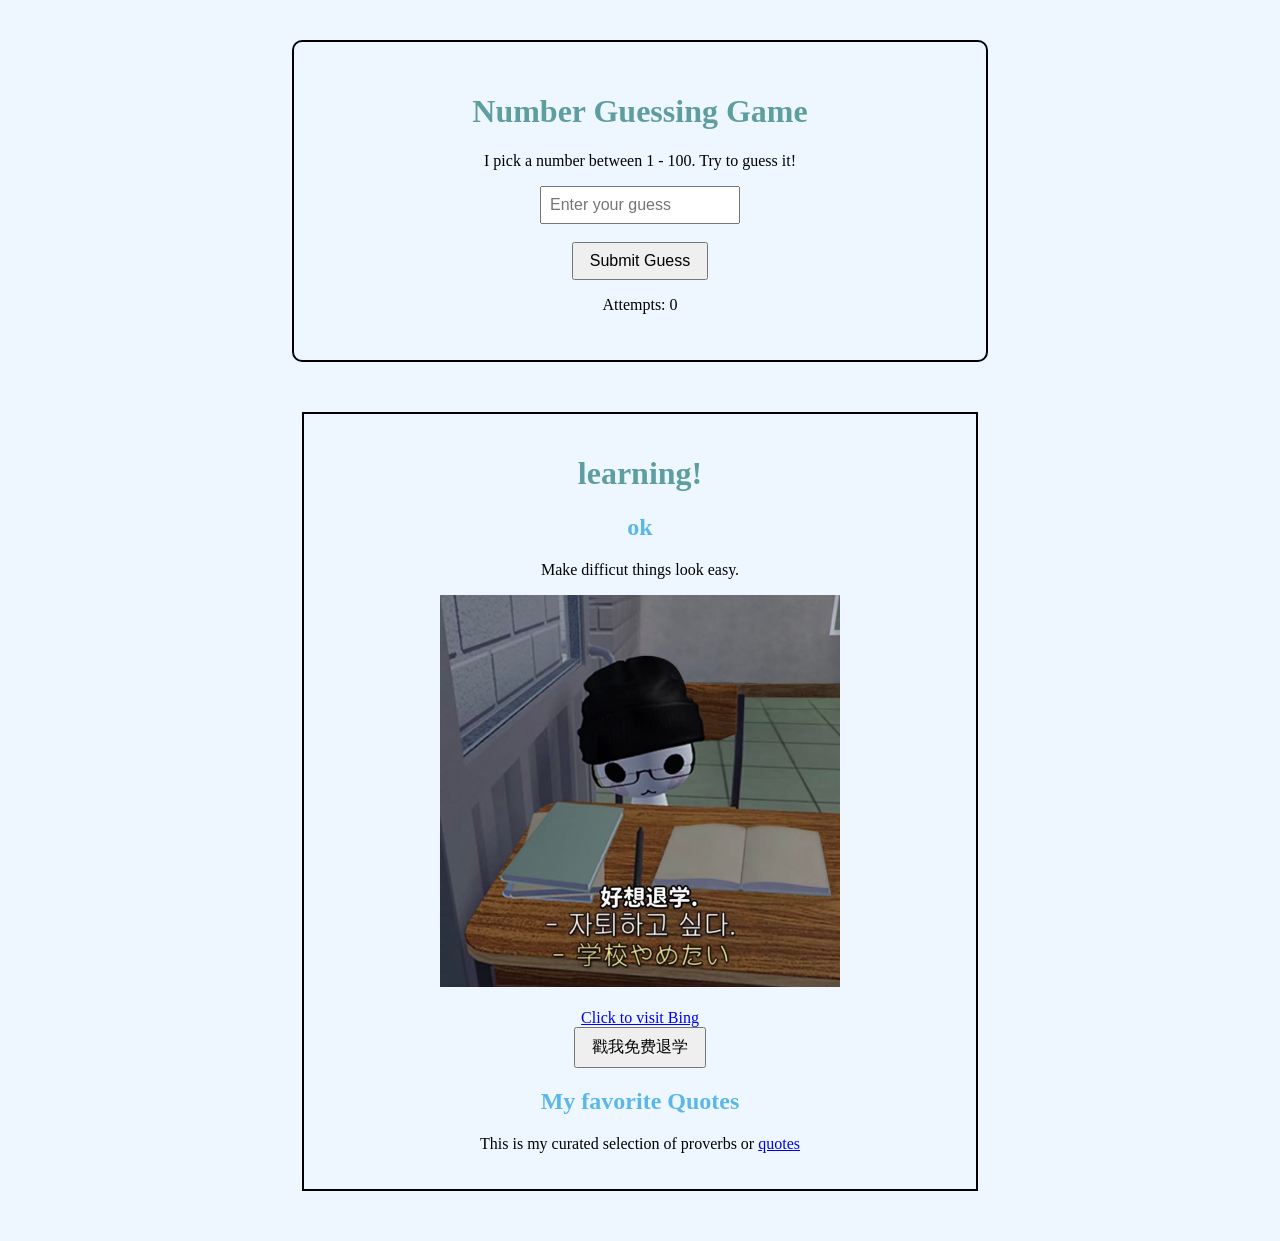
==== index.html @ 9f9478dc "Initial commit: all website html and images" ====
<!DOCTYPE HTML>
<html lang="en">
<head>
    <meta charset="UTF-8">
    <style>
        body{background-color: rgb(244, 248, 9);}
        h1{color:cadetblue}
        h2{color: rgb(91, 183, 232);}
        p{font-family: Verdana;}
        .main{text-align: center;width: 50%;border: 2px solid black;
            padding: 20px;margin: 50px auto;}
    </style>
    <title>my first page</title>
</head>
<body>
<header>
    <div id="nav-container"></div>
</header>
<script>
fetch("nav.html")
.then(res => res.text())
.then(html => document.getElementById("nav-container").innerHTML = html)
</script>

    <div class="main">
    <h1>learning!</h1>
    <h2>ok</h2>
    <p>Make difficut things look easy.</p>
    <img src="fun.jpg" width="400">
    <br>
    <br>
    <a href="https://chat.deepseek.com/a/chat/s/f1eb5323-52ab-49be-8c27-6426068eae3f"target="_blank">Click to visit Bing</a>
    <br>
    <button>戳我免费退学</button>
    <h2>My favorite Quotes</h2>
    <p>This is my curated selection of proverbs
        or <a href="quotes.html">quotes</a></p>
    <blockquote>
        
    </blockquote>
    </div>

</body>
</html>
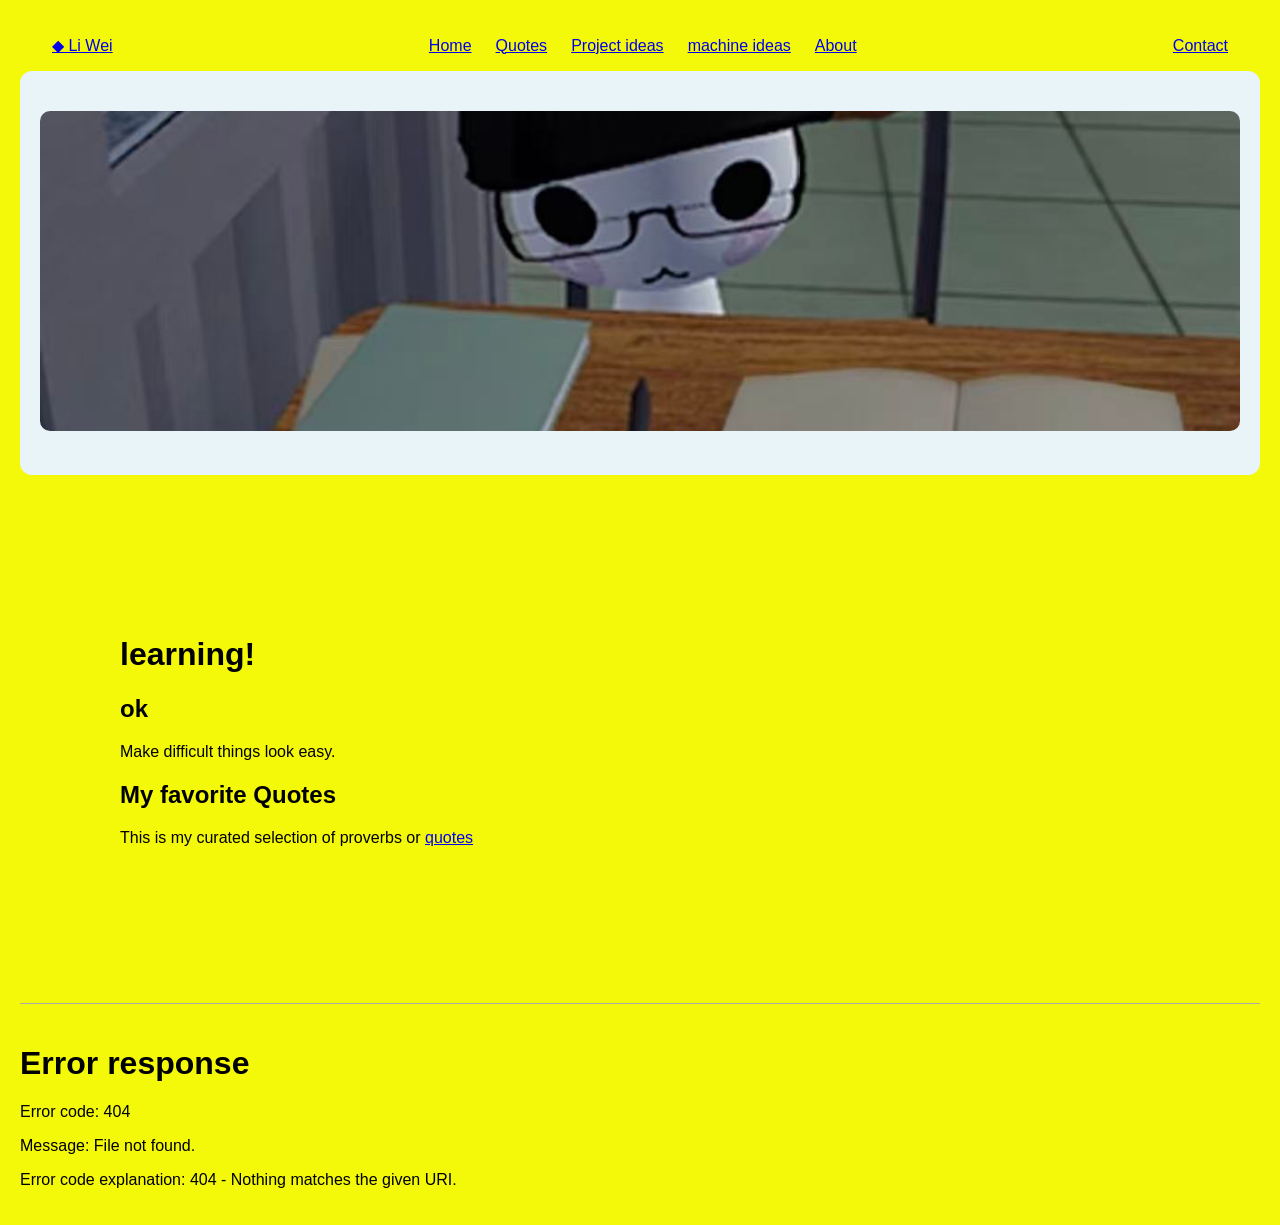
==== commit 464e837b: "machine and more" ====
--- a/index.html
+++ b/index.html
@@ -1,44 +1,33 @@
-<!DOCTYPE HTML>
+<!DOCTYPE html>
 <html lang="en">
 <head>
-    <meta charset="UTF-8">
-    <style>
-        body{background-color: rgb(244, 248, 9);}
-        h1{color:cadetblue}
-        h2{color: rgb(91, 183, 232);}
-        p{font-family: Verdana;}
-        .main{text-align: center;width: 50%;border: 2px solid black;
-            padding: 20px;margin: 50px auto;}
-    </style>
-    <title>my first page</title>
+  <meta charset="UTF-8">
+  <meta name="viewport" content="width=device-width, initial-scale=1.0">
+  <title>Page title</title>
+  <link rel="stylesheet" href="style.css">
 </head>
+
 <body>
-<header>
-    <div id="nav-container"></div>
-</header>
-<script>
-fetch("nav.html")
-.then(res => res.text())
-.then(html => document.getElementById("nav-container").innerHTML = html)
-</script>
+  <header id="site-header"></header>
+ <div class="hero">
+      <img src="fun.jpg" alt="fun picture"> </div>
+<main>
+   
+      <h1>learning!</h1>
+      <h2>ok</h2>
+      <p>Make difficult things look easy.</p>
+     
+    
+  
+      <h2>My favorite Quotes</h2>
+      <p>This is my curated selection of proverbs
+      or <a href="quotes.html">quotes</a></p>
+  
+</main>
 
-    <div class="main">
-    <h1>learning!</h1>
-    <h2>ok</h2>
-    <p>Make difficut things look easy.</p>
-    <img src="fun.jpg" width="400">
-    <br>
-    <br>
-    <a href="https://chat.deepseek.com/a/chat/s/f1eb5323-52ab-49be-8c27-6426068eae3f"target="_blank">Click to visit Bing</a>
-    <br>
-    <button>戳我免费退学</button>
-    <h2>My favorite Quotes</h2>
-    <p>This is my curated selection of proverbs
-        or <a href="quotes.html">quotes</a></p>
-    <blockquote>
-        
-    </blockquote>
-    </div>
 
+  <footer id="site-footer"></footer>
+
+  <script src="nav.js"></script>  
 </body>
-</html>
+</html>
--- a/style.css
+++ b/style.css
@@ -0,0 +1,66 @@
+
+
+
+
+
+body {
+            font-family: Arial, sans-serif;
+        
+            margin: 0 auto;
+            padding: 20px;
+            background-color: rgb(244, 248, 9);
+        }
+        /* Hero 顶部大图区域 */
+
+        main {
+            padding:100px;
+        }
+
+ .hero {
+            background-color: #e8f4f8;
+            padding: 40px 20px;
+            text-align: center;
+            border-radius: 12px;
+            margin-bottom:40px;
+        }
+
+
+
+        .hero img {
+  width: 100%;
+  height: 20rem;
+  object-fit: cover;
+  border-radius:10px;
+}
+
+
+        .hero-quote {
+            font-size: 26px;
+            font-style: italic;
+        }
+        .quote-item {
+            border-bottom:1px solid #ddd;
+            padding:16px 0;
+        }
+
+    
+        footer {
+            margin-top:40px;
+            padding-top:20px;
+            border-top: 1px solid #aaa;
+        }
+
+nav {
+  display: flex;
+  align-items: center;      /* vertically centred */
+  gap: 1rem;
+  padding: 1rem 2rem;
+}
+
+nav .links {
+  display: flex;
+  gap: 1.5rem;
+  margin: 0 auto;           /* pushes it to the centre */
+  list-style: none;         /* no bullets */
+  padding: 0;
+}
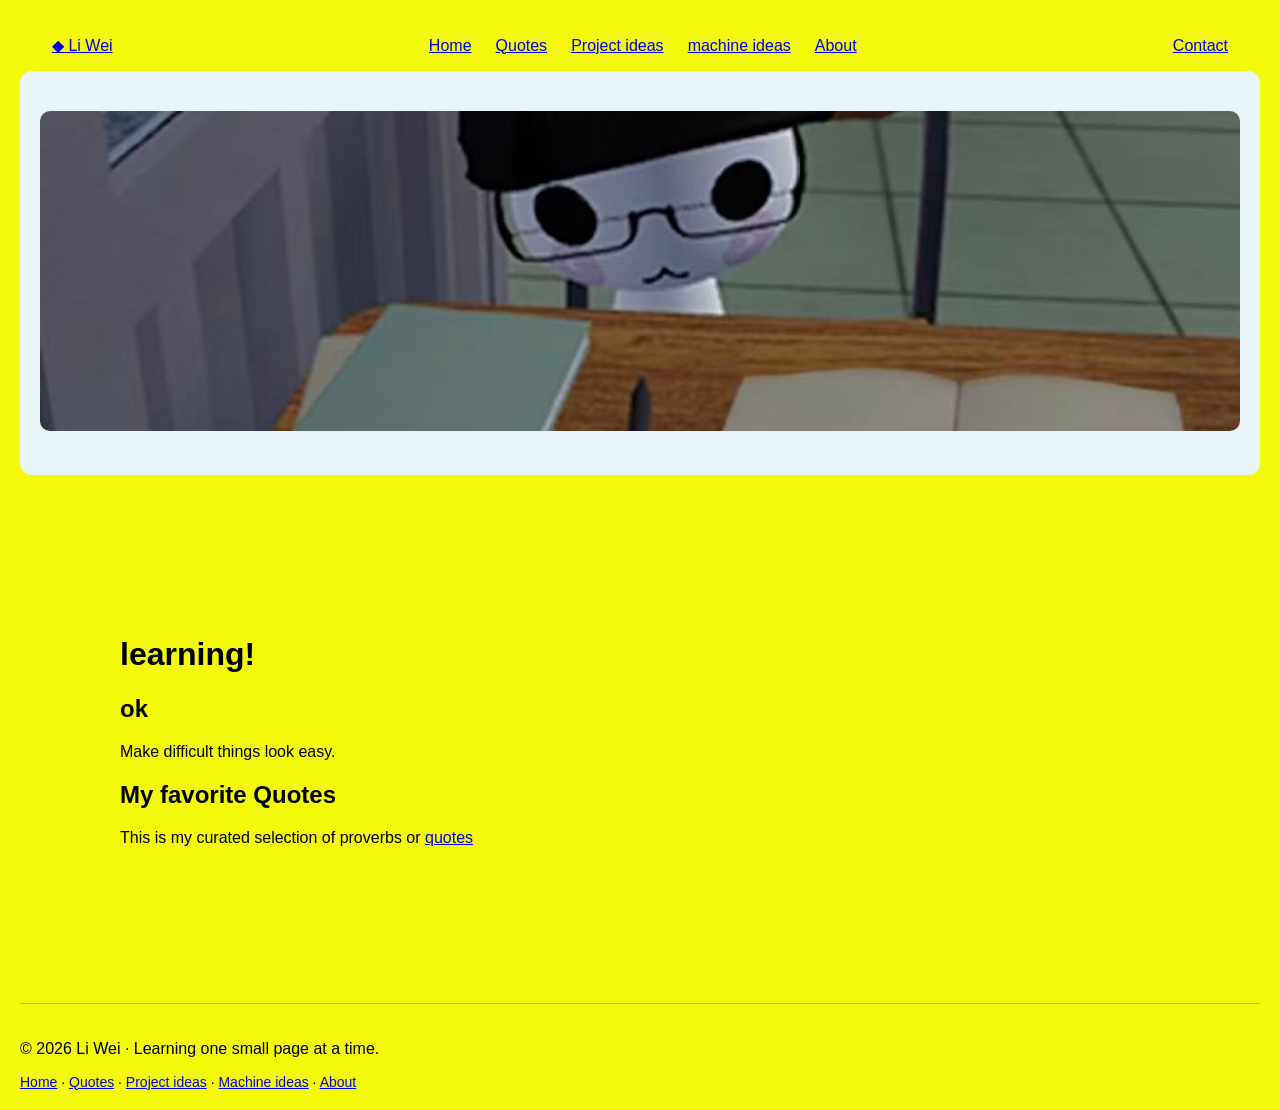
==== commit 21152982: "Fix broken Pages links: add about.html, footer.html, harden nav.js" ====
--- a/index.html
+++ b/index.html
@@ -3,7 +3,7 @@
 <head>
   <meta charset="UTF-8">
   <meta name="viewport" content="width=device-width, initial-scale=1.0">
-  <title>Page title</title>
+  <title>Li Wei &mdash; Learning</title>
   <link rel="stylesheet" href="style.css">
 </head>
 
--- a/style.css
+++ b/style.css
@@ -43,6 +43,20 @@
             padding:16px 0;
         }
 
+.contact-box {
+            margin-top: 48px;
+            padding: 24px;
+            max-width: 560px;
+            background: #ffffff;
+            border: 1px solid #dddddd;
+            border-radius: 12px;
+        }
+
+.footer-links {
+            margin: 8px 0 0;
+            font-size: 14px;
+        }
+
     
         footer {
             margin-top:40px;
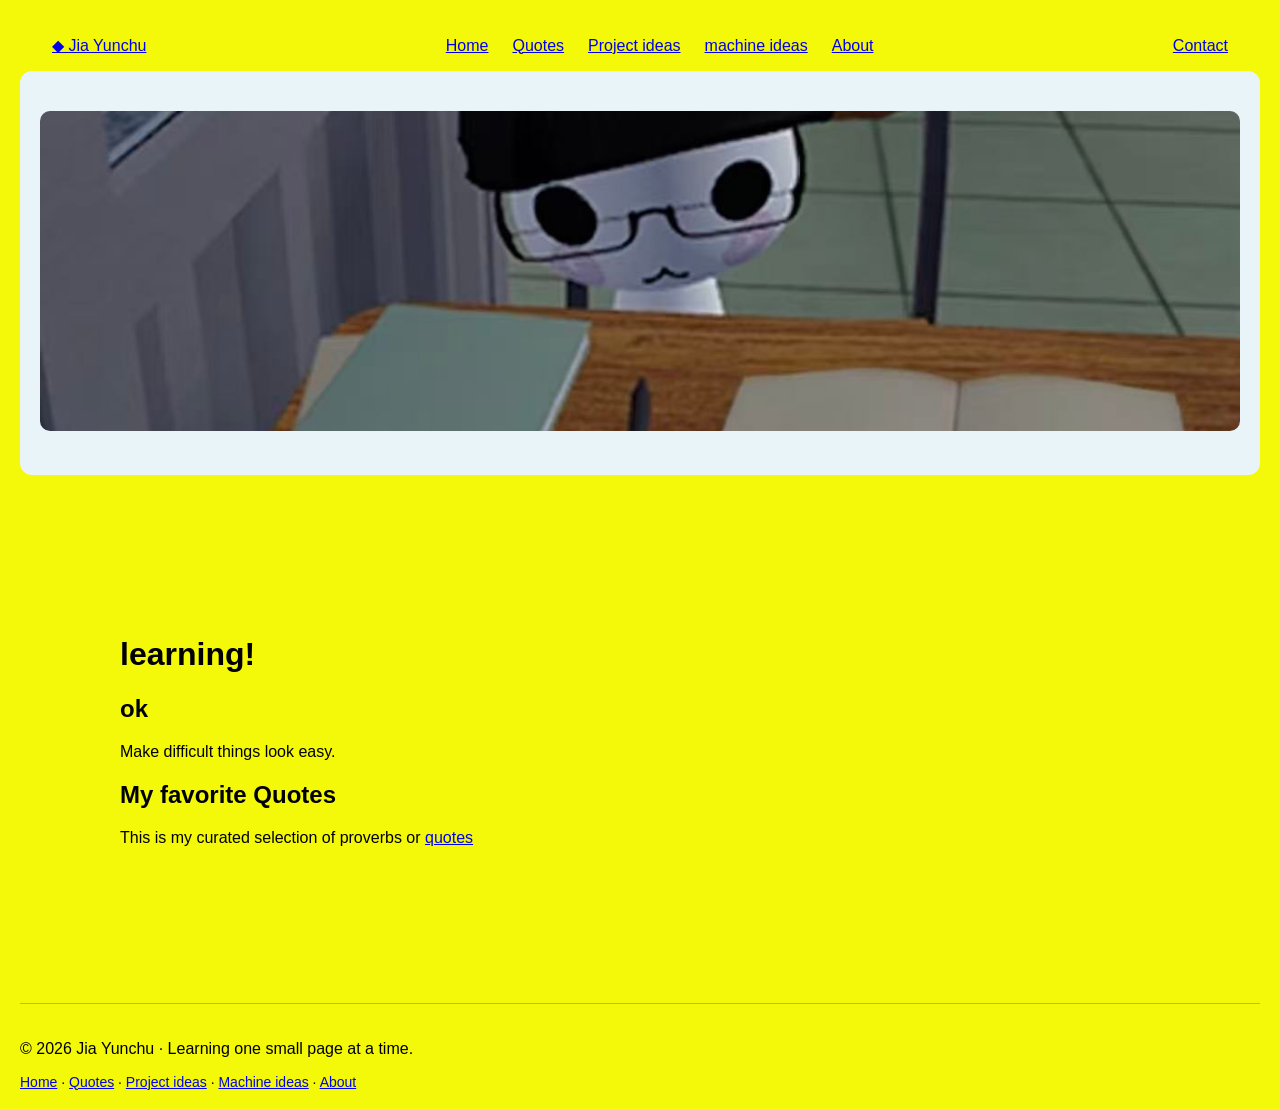
==== commit 2c87f0f5: "Rename site owner from Li Wei to Jia Yunchu" ====
--- a/index.html
+++ b/index.html
@@ -3,7 +3,7 @@
 <head>
   <meta charset="UTF-8">
   <meta name="viewport" content="width=device-width, initial-scale=1.0">
-  <title>Li Wei &mdash; Learning</title>
+  <title>Jia Yunchu &mdash; Learning</title>
   <link rel="stylesheet" href="style.css">
 </head>
 
